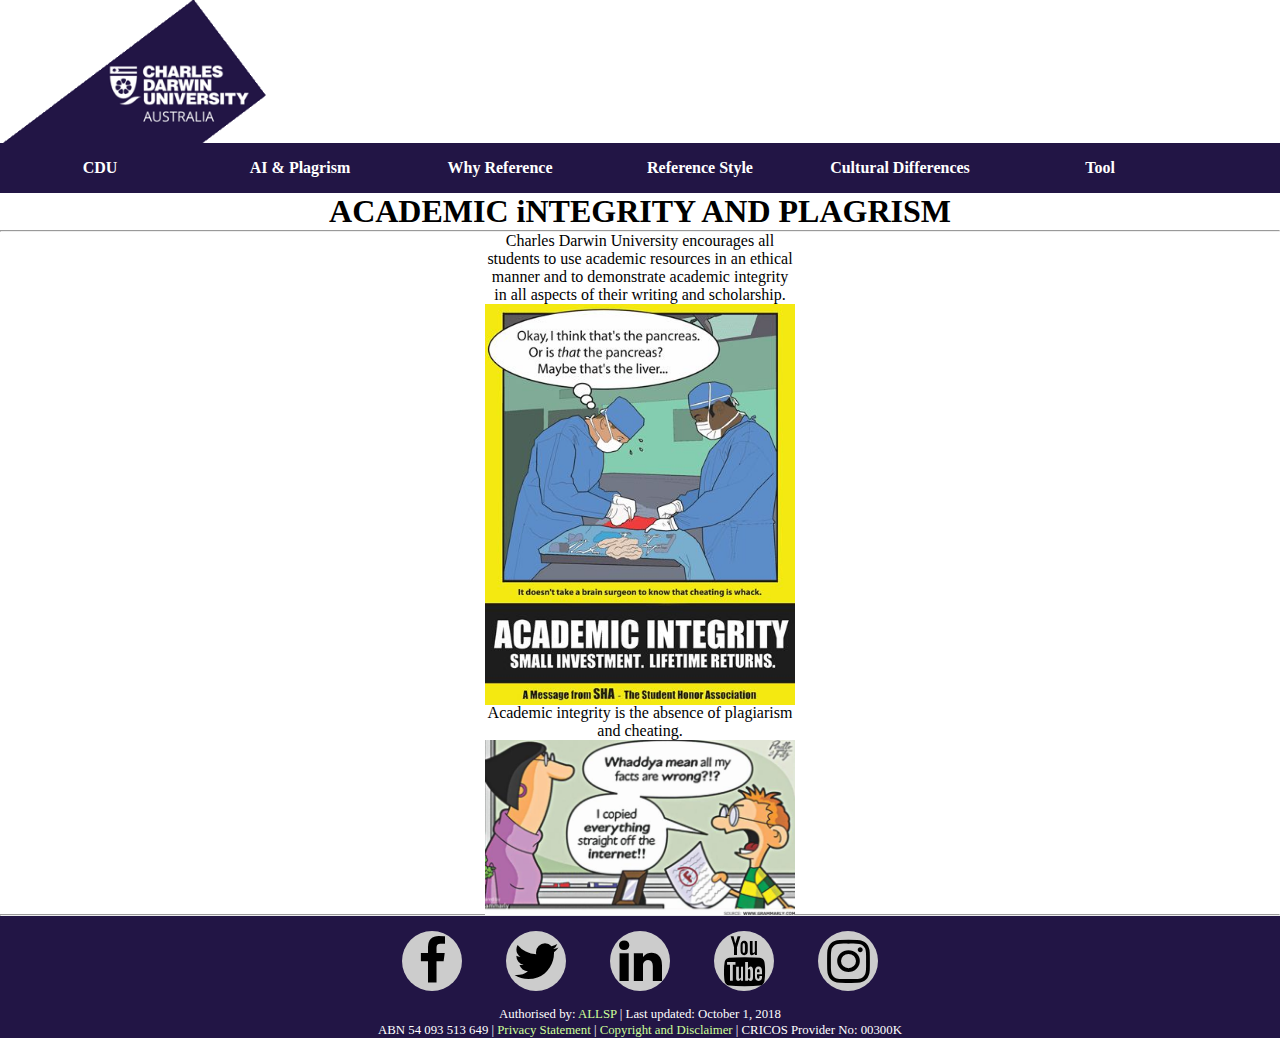
==== ai_p.html @ 27bf928a "navigation bar modifications made Signed-off-by: DahuZhu <zdhnwu@gmail.com>" ====
<!DOCTYPE html>
<html lang="en" dir="ltr">
  <head>
    <meta charset="utf-8">
    <meta name="viewport" content="width=device-width, initial-scale=1">
    <link rel="stylesheet" href="https://cdnjs.cloudflare.com/ajax/libs/font-awesome/4.7.0/css/font-awesome.min.css">
    <link rel="stylesheet" href="css/style.css">
    <script src="js/jquery-2.1.3.min.js" type="text/javascript"></script>
    <title>SKRSKR</title>
  </head>

  <body>
    <section>
      <div class="sec_div_1">
    		<div class="header_img_div">
    			<a href="index.html"><img src="images/cdu_left_logo.png" width="100%" alt="logo" /></a>
    		</div>
      </div>
      <div class="showNav">
        <div class="menu">
          <i class="fa fa-bars"></i>
        </div>
      </div>
      <div class="navTwo">
        <div class="tag" id="tag1">CDU</div>
          <div class="tag tag1" style="display:none">
            <div class="tag1_1"><a href="https://www.cdu.edu.au/">Homepage</a></div>
            <div class="tag1_1"><a href="https://www.cdu.edu.au/library/">Library</a></div>
            <div class="tag1_1"><a href="http://learnline.cdu.edu.au/studyskills/">Studyskills</a></div>
            <div class="tag1_1"><a href="https://online.cdu.edu.au/webapps/portal/execute/tabs/tabAction?tab_tab_group_id=_3_1">Learnline Login</a></div>
          </div>
        <div class="tag" id="tag2"><a class="tagg" href="ai_p.html">AI & Plagrism</a></div>
        <div class="tag" id="tag3"><a class="tagg" href="whyR.html">Why Reference</a></div>
        <div class="tag" id="tag4"><a class="tagg" href="rStyle.html">Reference Style</a></div>
        <div class="tag" id="tag5"><a class="tagg" href="culDif.html">Cultural Differences</a></div>
        <div class="tag" id="tag6"><a class="tagg" href="tool.html">Tool</a></div>
      </div>

      <div class="nav">
        <nav>
          <ul>
            <li><a href="https://www.cdu.edu.au/">CDU</a>
              <ul class = "dropdown">
                <li><a href="https://www.cdu.edu.au/library/">Library</a></li>
                <li><a href="http://learnline.cdu.edu.au/studyskills/">Studyskills</a></li>
                <li><a href="https://online.cdu.edu.au/webapps/portal/execute/tabs/tabAction?tab_tab_group_id=_3_1">Learnline Login</a></li>
              </ul>
            </li>
            <li><a href="ai_p.html">AI & Plagrism</a></li>
            <li><a href="whyR.html">Why Reference</a></li>
            <li><a href="rStyle.html">Reference Style</a></li>
            <li><a href="culDif.html">Cultural Differences</a></li>
            <li><a href="tool.html">Tool</a></li>
    		   </ul>
         </nav>
       </div>

       <div style="width:100%; text-align:center;">
         <div class="">
           <h1 style>ACADEMIC iNTEGRITY AND PLAGRISM</h1>
         </div>
      <hr class="last_hr">
         <div style="width:310px;margin: auto;">
           Charles Darwin University encourages all students to use academic resources in an ethical manner and to demonstrate academic integrity in all aspects of their writing and scholarship.
         </div>
         <div class="subclass_images">
	        <img src="images/ACADEMIC INTEGRITY.jpg" width="310px">
         </div>
         <div style="width:310px;margin: auto;">
          Academic integrity is the absence of plagiarism and cheating.
         </div>

         <div class="subclass_images">
         <img src="images/plagiarism.jpg" width="310px">
         </div>

        <hr class="last_hr">
     	</div>
    </section>

    <footer>
      <div class="footer_all">

        <div class="f_social_icons">
          <ul>
            <li><a href="https://www.facebook.com/home.php#!/CharlesDarwinUniversity" target="blank"><i class="fa fa-facebook"></i></a></li>
            <li><a href="https://twitter.com/CDUni" target="blank"><i class="fa fa-twitter"></i></a></li>
            <li><a href="https://www.linkedin.com/school/charles-darwin-university/" target="blank"><i class="fa fa-linkedin"></i></a></li>
            <li><a href="https://www.youtube.com/channel/UCKCcLzf49llRjQbNq3llFCg" target="blank"><i class="fa fa-youtube"></i></a></li>
            <li><a href="https://www.instagram.com/charlesdarwinuniversity/" target="blank"><i class="fa fa-instagram"></i></a></li>
          </ul>
        </div>
        <div class="footer_sec_1">
          <p>Authorised by: <a href="https://www.cdu.edu.au/academic-language-learning/allsp">ALLSP</a> | Last updated: October 1, 2018</p>
          <p>ABN 54 093 513 649 | <a href="https://www.cdu.edu.au/informationact">Privacy Statement</a> | <a href="https://www.cdu.edu.au/about/copyright">Copyright and Disclaimer</a> | CRICOS Provider No: 00300K</p>
        </div>

      </div>
    </footer>
  </body>


  <script>
	  $(document).ready(function(){
		  $(".showNav").click(function(){
			  $(".navTwo").toggle();
		  });
      $(".tag").each(function(){
        $(this).click(function(){
          var idname = $(this).attr("id");
          $("."+idname).toggle();
        });
      })
      $(window).resize(function(){
			  var windowsize = $(window).width()
			  if(windowsize > 850){
				  $(".navTwo").css("display","none");
			  }
		  })
	  })
	</script>
</html>
---- css/style.css ----
*{
  margin: 0;
  padding: 0;
  /*background-color: #cccccc;*/
}

header{
  overflow: hidden;
}
section{
  height: auto;
}
.sec_div_1{
  width:100%;
  float: left;
}
img{
  margin-bottom: -5px;
}
.header_img_div{
  width:21%;
  float: left;
  min-width: 250px;
}
.navTwo{
  width: 100%;
  overflow: hidden;
  float: left;
  display: none;
}
.nav{
  width:100%;
  float: left;
}
nav{
  margin-top: 0px;
  width: 100%;
  height: 50px;
  background: #221545;
  /*border-top: 1px solid rgba(255, 0, 0, 0.2);
  border-bottom: 1px solid rgba(255, 0, 0, 0.2);*/
  position: sticky; /* sticky the bar at the top */
  top: 0;
  z-index: 50;
}
nav ul{
  display: flex;
  margin: 0;
  padding: 0px;
  overflow: hidden;
  /*float: right;*/
}
nav ul li{
  list-style: none;
  width: 200px;
}
nav ul li a{
  display: block;
  color: #fff;
  background: #221545;
  font-weight: bold;
  text-align: center;
  line-height: 50px;
  text-decoration: none;
}
nav ul li a:hover, nav ul li a:active{
  background: #f00;
}
nav ul li:hover ul.dropdown{
  display: block;
}
nav ul li ul.dropdown{
  display: none; /* Show dropdowns only when hover*/
  position: absolute;
  padding: 0px;
  background-color: #221545;
}
nav ul li ul.dropdown li{
  display: block;
}
.desc{
  width: 90%;
  margin: 5%;
  border: 1px solid green;
  font-size: 1.8rem;
  line-height: 2.2rem;
  font-style: italic;
}

.card{
	width: 100%; float: left; margin-bottom: 20px;
}
.cardFt{
	border:1px solid #000000; box-shadow: 1px 1px 3px 3px #000000; width: 20%; padding: 3%; margin-left: 5%; float: left;
}
.cardSc{
	width: 15%; padding: 3%; margin-left: 5%; float: left; margin-top: 20px;
}

.tag{
	width: 100%;color: #fff; background: #221545; font-weight: bold; font-size: 20px; text-align: center; line-height: 50px; text-decoration: none; min-height: 50px;
}
.tagg{
  color: #fff;
  background: #221545;
  text-decoration: none;
}
.tagg:hover{
  background-color: #221545;
  color: black;
}
.tag:hover{
  background-color: #221545;
  color: black;
}
.tag1_1{
  background-color: #b3b3cc;
  font-size: 15px;
}
.tag1_1:hover{
  background-color: #adebeb;
}
.tag1_1 a{
  color:white;
  text-decoration: none;
}
.tag1_1 a:hover{
  color: #221545;
}


.menu{
  display: none;
}

@media screen and (max-width: 1200px){
  nav ul li{
    list-style: none;
    width: 140px;
  }
  nav ul li a{
    display: block;
    color: #fff;
    background: #221545;
    font-weight: bold;
    text-align: center;
    font-size: 13px;
    line-height: 50px;
    text-decoration: none;
  }
  nav ul li ul.dropdown li{
    display: block;
    width: 140px;
  }
}

@media screen and (max-width: 850px){
	.showNav{
		display:block;
	}
	.showNav{width: 50px; height: 50px; position: absolute; right: 5px; top:45px; text-align: center;}
  .menu{
    display: block;
    background-color: #221545;
    color: #fff;
  }
  .menu:hover{
    background-color: grey;
    color: #221545;
  }
  .menu i{
    width: auto;
    height: auto;
    margin: 10px;
    padding: 5px;
  }
  .nav{
		display: none;
	}

  nav ul li a{
    display: block;
    color: #fff;
    background: #221545;
    font-weight: bold;
    font-size: 0.7rem;
    text-align: center;
    line-height: 50px;
    text-decoration: none;
  }
	.cardFt{
		border:1px solid #000000; box-shadow: 1px 1px 3px 3px #000000; width: 90%; padding: 5px; margin-left: 5%; float: left;
	}
	.cardSc{
		width: 90%; padding: 5px; margin-left: 5%; float: left; margin-top: 20px;
	}
  .desc{
    width: 90%;
    margin: 5%;
    border: 1px solid green;
    font-size: 0.8rem;
    font-weight: bold;
    line-height: 1rem;
    font-style: italic;
  }
}

footer{
  margin: 0px;
  height: auto;
  /*border: 1px solid purple;*/
  background-color: #221545;
  position: relative;
  margin-top: 0px;
}

footer .footer_all{
  height: 100%;
  color: #fff;
  /*background-color: #221545;*/
}

.footer_sec_1{
  text-align: center;
}
.footer_sec_1 p{
  font-size: 0.8rem;
  line-height: 1rem;
}
.footer_sec_1 a{
  text-decoration: none;
  color: #ccff99;
}
.footer_sec_1 a:hover{
  color: red;
}

.f_social_icons{
  width: 100%;
  height: auto;
  margin: 0px 0px;
  padding: 15px 0;
}

.f_social_icons ul{
  text-align: center;
  margin: 0px;
  padding: 0;
  list-style-type: none;
  /*border: 1px solid red;*/
}

.f_social_icons ul li{
  display: inline-block;
  width: 60px;
  height: 60px;
  margin: 0px 20px;
  /*background: rgba(192,192,192,0.8)*/
  background: #cccccc;
  border-radius: 100%;
}

.f_social_icons ul li a{
  display: block;
  color: #000;
  font-size: 50px;
}

.f_social_icons ul li a i{
  line-height: 60px;
}

.f_social_icons ul li:hover{
  background: #3B5998;
}

.f_social_icons ul li a:hover{
  color: #fff;
}
hr{
  margin-bottom: 30px;
}
.last_hr{
  margin-bottom: 0;
}
.subclass_images{

}
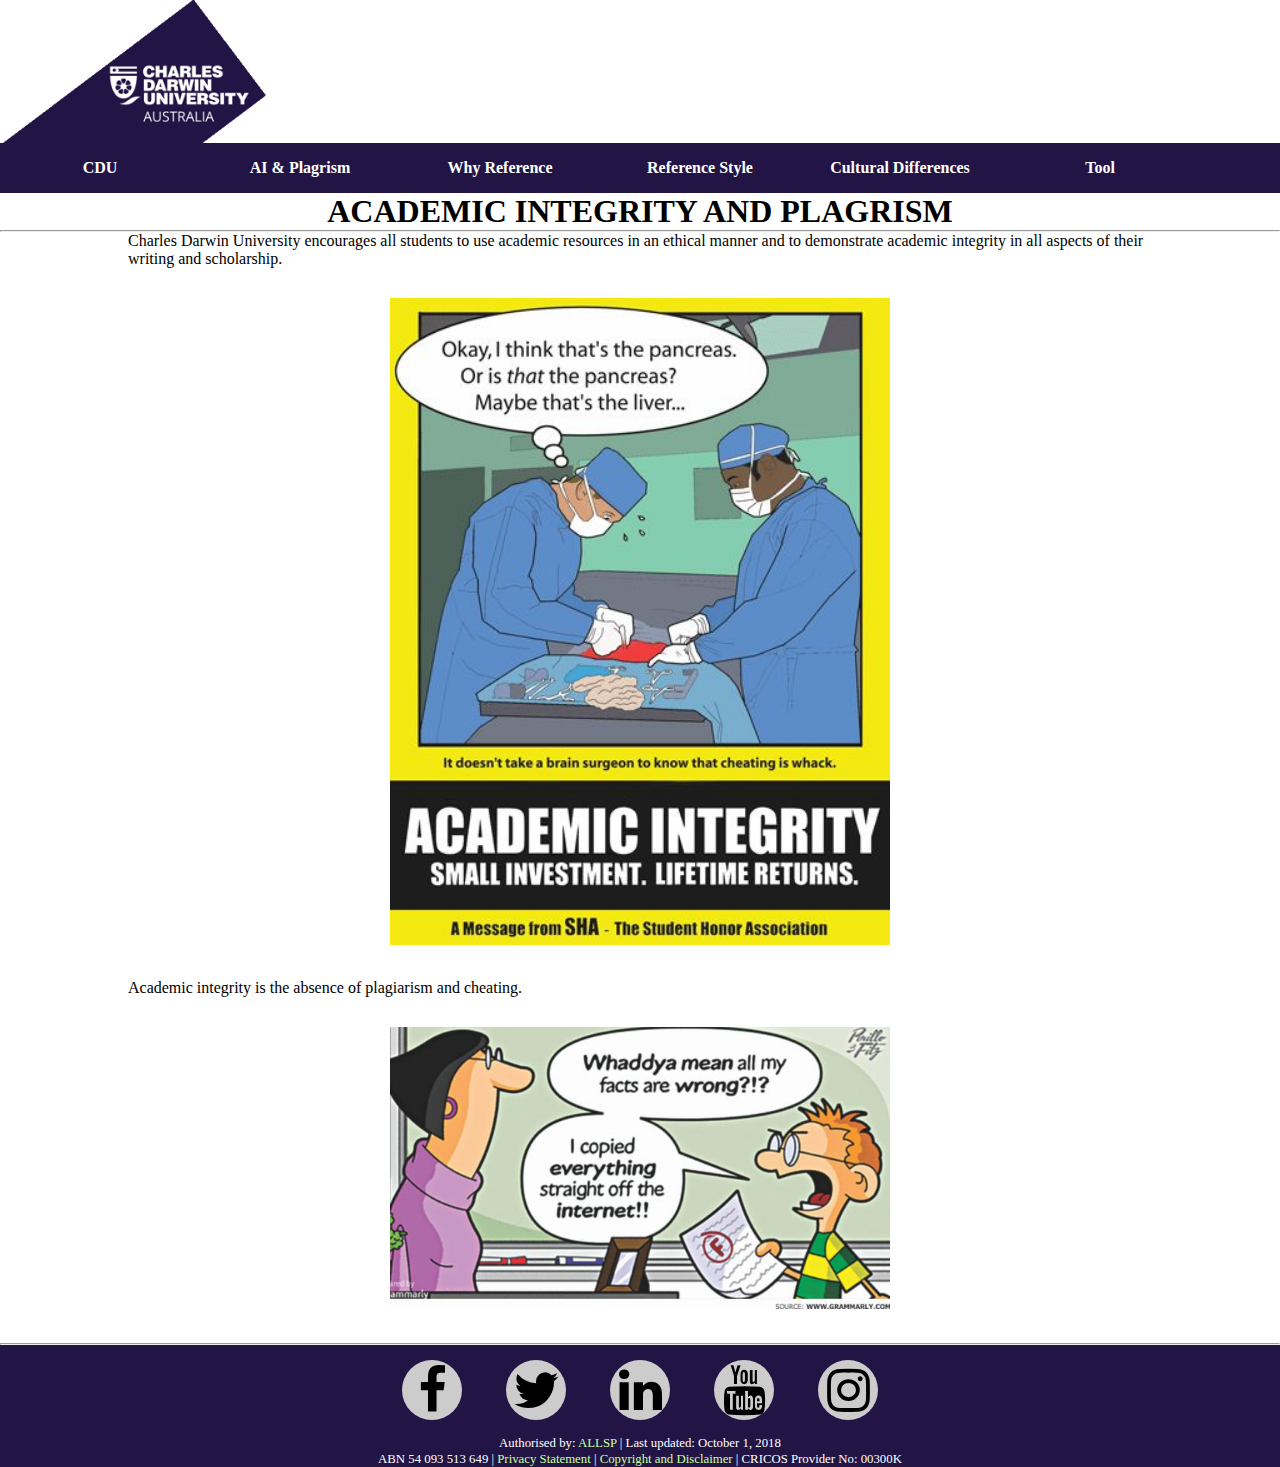
==== commit b780408b: "css changed Signed-off-by: DahuZhu <zdhnwu@gmail.com>" ====
--- a/ai_p.html
+++ b/ai_p.html
@@ -55,23 +55,23 @@
          </nav>
        </div>
 
-       <div style="width:100%; text-align:center;">
+       <div style="width:100%">
          <div class="">
-           <h1 style>ACADEMIC iNTEGRITY AND PLAGRISM</h1>
+           <h1 style="text-align:center">ACADEMIC INTEGRITY AND PLAGRISM</h1>
          </div>
       <hr class="last_hr">
-         <div style="width:310px;margin: auto;">
+         <div style="width:80%; margin: auto;">
            Charles Darwin University encourages all students to use academic resources in an ethical manner and to demonstrate academic integrity in all aspects of their writing and scholarship.
          </div>
          <div class="subclass_images">
-	        <img src="images/ACADEMIC INTEGRITY.jpg" width="310px">
+	        <img class="sub_img" src="images/ACADEMIC INTEGRITY.jpg" width="65%">
          </div>
-         <div style="width:310px;margin: auto;">
-          Academic integrity is the absence of plagiarism and cheating.
+         <div style="width:80%;margin: auto;">
+           Academic integrity is the absence of plagiarism and cheating.
          </div>
 
          <div class="subclass_images">
-         <img src="images/plagiarism.jpg" width="310px">
+           <img class="sub_img" src="images/plagiarism.jpg" width="65%">
          </div>
 
         <hr class="last_hr">
--- a/css/style.css
+++ b/css/style.css
@@ -284,5 +284,11 @@
   margin-bottom: 0;
 }
 .subclass_images{
-
-}
+  padding: 0;
+  margin: 20px auto;
+  text-align: center;
+}
+.subclass_images .sub_img{
+  max-width: 500px;
+  margin: 10px auto;
+}
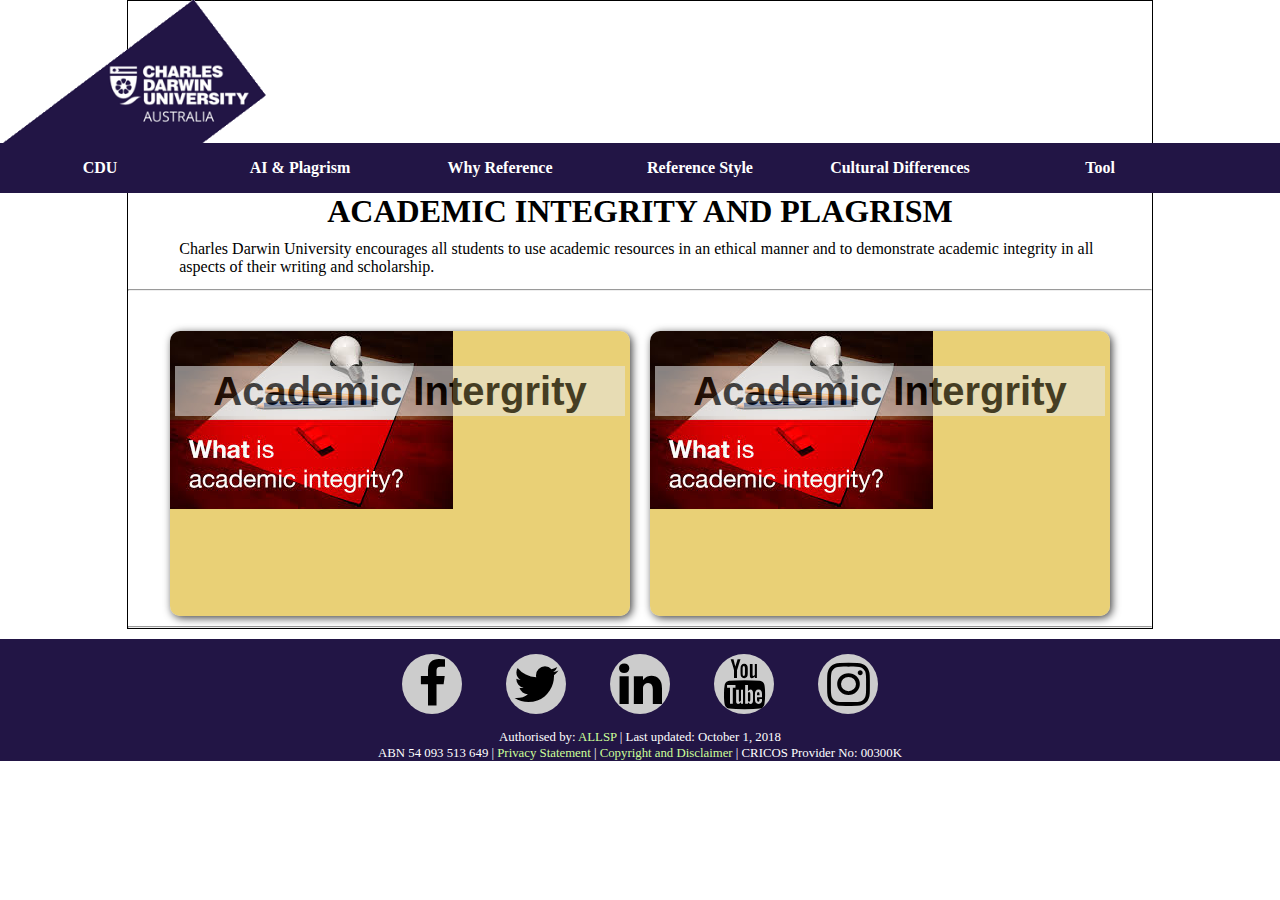
==== commit c7e6ab78: "subsite card added Signed-off-by: DahuZhu <zdhnwu@gmail.com>" ====
--- a/ai_p.html
+++ b/ai_p.html
@@ -55,23 +55,43 @@
          </nav>
        </div>
 
-       <div style="width:100%">
-         <div class="">
-           <h1 style="text-align:center">ACADEMIC INTEGRITY AND PLAGRISM</h1>
-         </div>
-      <hr class="last_hr">
-         <div style="width:80%; margin: auto;">
-           Charles Darwin University encourages all students to use academic resources in an ethical manner and to demonstrate academic integrity in all aspects of their writing and scholarship.
-         </div>
-         <div class="subclass_images">
-	        <img class="sub_img" src="images/ACADEMIC INTEGRITY.jpg" width="65%">
-         </div>
-         <div style="width:80%;margin: auto;">
-           Academic integrity is the absence of plagiarism and cheating.
+       <div class="sub_card_container">
+         <div class="sub_card_desc">
+           <h1 style="text-align:center; margin: 10px auto">ACADEMIC INTEGRITY AND PLAGRISM</h1>
+           <p>Charles Darwin University encourages all students to use academic resources in an ethical manner and to demonstrate academic integrity in all aspects of their writing and scholarship.</p>
          </div>
 
-         <div class="subclass_images">
-           <img class="sub_img" src="images/plagiarism.jpg" width="65%">
+         <hr>
+
+
+         <div class="card card_bg">
+             <div class="title">
+                 <h1>Academic Intergrity</h1>
+             </div>
+             <div class="card_info">CDU APA reference style guide <br> From: <a href="http://libguides.cdu.edu.au/ld.php?content_id=40378641">Click Me</a> </div>
+             <div class="card_desc">
+               <p>APA is an 'author/date' system, so your in-text reference for all formats (book, journal article, web document) consists of the author(s) surname and year of publication. <br>The basics of an in-text reference in APA:
+                 <ul>
+                   <li>Include author or authors and year of publication.</li>
+                   <li>Use round brackets.</li>
+                 </ul>
+               </p>
+             </div>
+         </div>
+
+         <div class="card card_bg">
+             <div class="title">
+                 <h1>Academic Intergrity</h1>
+             </div>
+             <div class="card_info">CDU APA reference style guide <br> From: <a href="http://libguides.cdu.edu.au/ld.php?content_id=40378641">Click Me</a> </div>
+             <div class="card_desc">
+               <p>APA is an 'author/date' system, so your in-text reference for all formats (book, journal article, web document) consists of the author(s) surname and year of publication. <br>The basics of an in-text reference in APA:
+                 <ul>
+                   <li>Include author or authors and year of publication.</li>
+                   <li>Use round brackets.</li>
+                 </ul>
+               </p>
+             </div>
          </div>
 
         <hr class="last_hr">
--- a/css/style.css
+++ b/css/style.css
@@ -87,18 +87,41 @@
   font-style: italic;
 }
 
-.card{
-	width: 100%; float: left; margin-bottom: 20px;
+.card_container{
+	width: 100%;
+  float: left;
+  margin-bottom: 20px;
 }
 .cardFt{
-	border:1px solid #000000; box-shadow: 1px 1px 3px 3px #000000; width: 20%; padding: 3%; margin-left: 5%; float: left;
+	border:1px solid #000000;
+  box-shadow: 1px 1px 3px 3px #000000;
+  width: 20%;
+  padding: 3%;
+  margin-left: 5%;
+  float: left;
 }
 .cardSc{
-	width: 15%; padding: 3%; margin-left: 5%; float: left; margin-top: 20px;
+	width: 15%;
+  padding: 3%;
+  margin-left: 5%;
+  float: left;
+  margin-top: 20px;
+}
+.cardSc:hover{
+  background-color: black;
+  box-shadow: 1px 1px 3px 3px #000000;
 }
 
 .tag{
-	width: 100%;color: #fff; background: #221545; font-weight: bold; font-size: 20px; text-align: center; line-height: 50px; text-decoration: none; min-height: 50px;
+	width: 100%;
+  color: #fff;
+  background: #221545;
+  font-weight: bold;
+  font-size: 20px;
+  text-align: center;
+  line-height: 50px;
+  text-decoration: none;
+  min-height: 50px;
 }
 .tagg{
   color: #fff;
@@ -127,7 +150,6 @@
 .tag1_1 a:hover{
   color: #221545;
 }
-
 
 .menu{
   display: none;
@@ -152,13 +174,24 @@
     display: block;
     width: 140px;
   }
+  .card{
+
+
+  }
 }
 
 @media screen and (max-width: 850px){
 	.showNav{
 		display:block;
 	}
-	.showNav{width: 50px; height: 50px; position: absolute; right: 5px; top:45px; text-align: center;}
+	.showNav{
+    width: 50px;
+    height: 50px;
+    position: absolute;
+    right: 5px;
+    top:45px;
+    text-align: center
+  }
   .menu{
     display: block;
     background-color: #221545;
@@ -189,10 +222,19 @@
     text-decoration: none;
   }
 	.cardFt{
-		border:1px solid #000000; box-shadow: 1px 1px 3px 3px #000000; width: 90%; padding: 5px; margin-left: 5%; float: left;
+		border:1px solid #000000;
+    box-shadow: 1px 1px 3px 3px #000000;
+    width: 90%;
+    padding: 5px;
+    margin-left: 5%;
+    float: left;
 	}
 	.cardSc{
-		width: 90%; padding: 5px; margin-left: 5%; float: left; margin-top: 20px;
+		width: 90%;
+    padding: 5px;
+    margin-left: 5%;
+    float: left;
+    margin-top: 20px;
 	}
   .desc{
     width: 90%;
@@ -203,10 +245,116 @@
     line-height: 1rem;
     font-style: italic;
   }
-}
+  .card{
+    min-height: 180px;
+    min-width: 240px;
+  }
+}
+
+.sub_card_container{
+  width: 80%;
+  margin: auto;
+  border: 1px solid black;
+  margin-bottom: 10px;
+  text-align: center;
+}
+.sub_card_desc{
+  height: auto;
+  width: 90%;
+  margin: 10px auto;
+  text-align: left;
+  padding: 3px;
+  /*border: 1px solid red;*/
+}
+a{
+  text-decoration: none;
+  color: #33afff;
+}
+ul li{
+  list-style: none;
+}
+
+.card {
+  height: auto;
+  width: 85%;
+  max-width: 450px;
+  min-width: 225px;
+  margin: 10px 8px;
+  /*margin: 10px 5% 10px;*/
+  padding: 5px ;
+  border-radius: 10px 10px 10px 10px;
+  background-color: rgba(226, 192, 72, 0.75);
+  box-shadow: 2px 2px 8px rgba(0, 0, 0, 0.75);
+  transition: height 0.4s;
+  display: inline-block;
+}
+.card h1{
+  text-align: center;
+}
+.card_bg{
+  background-image: url("../images/ai.jpg");
+
+  background-repeat: no-repeat;
+}
+.card:hover{
+  opacity: 1;
+  height: 500px;
+}
+.card .title{
+  width: 100%;
+  color: black;
+  padding: 0px auto;
+  margin: 0;
+  font-family: sans-serif;
+  font-size: 20px;
+  line-height: 50px;
+  position: relative;
+  top: 30px;
+  /*left: 0;*/
+  opacity:0.7;
+  background-color: rgba(230, 230, 230, 0.8);
+}
+.card .card_info {
+  color: black;
+  font-family: sans-serif;
+  background-color: rgba(230, 230, 230, 0.8);
+  width: 100%;
+  height: 60px;
+  position: relative;
+  text-align: center;
+  top: 80px;
+  padding-top: 5px;
+  font-size: 20px;
+  opacity: 0;
+  transition: opacity 1s;
+}
+.card:hover .card_info{
+  opacity: 0.8;
+}
+.card_desc {
+  /*border: 1px solid red;*/
+  width: 100%;
+  color: black;
+  height: 160px;
+  padding: 0;
+  font-family: sans-serif;
+  font-size: 17px;
+  line-height: 25px;
+  position: relative;
+  top: 60px;
+  border-radius: 0 0 12px 12px;
+  opacity: 0;
+  transition: top 0.65s, opacity 0.65s cubic-bezier(0.3, 0.6, 0.6, 1);
+}
+.card:hover .card_desc{
+  top: 225px;
+  opacity: 0.8;
+}
+
 
 footer{
   margin: 0px;
+  padding: 0;
   height: auto;
   /*border: 1px solid purple;*/
   background-color: #221545;
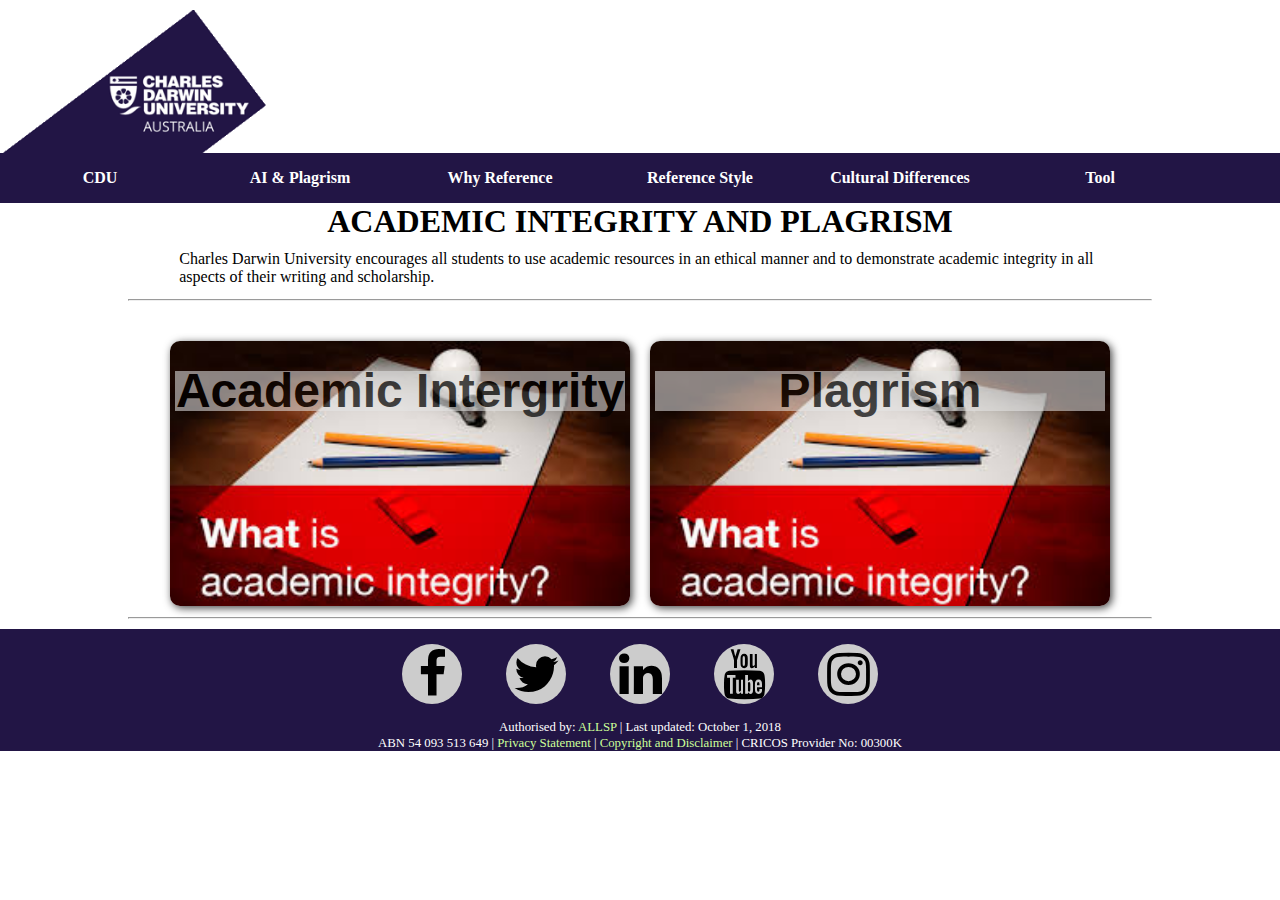
==== commit e86e8d5f: "card modifications made Signed-off-by: DahuZhu <zdhnwu@gmail.com>" ====
--- a/ai_p.html
+++ b/ai_p.html
@@ -70,10 +70,10 @@
              </div>
              <div class="card_info">CDU APA reference style guide <br> From: <a href="http://libguides.cdu.edu.au/ld.php?content_id=40378641">Click Me</a> </div>
              <div class="card_desc">
-               <p>APA is an 'author/date' system, so your in-text reference for all formats (book, journal article, web document) consists of the author(s) surname and year of publication. <br>The basics of an in-text reference in APA:
+               <p class="card_p">APA is an 'author/date' system, so your in-text reference for all formats (book, journal article, web document) consists of the author(s) surname and year of publication. <br>The basics of an in-text reference in APA:
                  <ul>
-                   <li>Include author or authors and year of publication.</li>
-                   <li>Use round brackets.</li>
+                   <li><p class="card_p">Include author or authors and year of publication.</p></li>
+                   <li><p class="card_p">Use round brackets.</p></li>
                  </ul>
                </p>
              </div>
@@ -81,14 +81,14 @@
 
          <div class="card card_bg">
              <div class="title">
-                 <h1>Academic Intergrity</h1>
+                 <h1>Plagrism</h1>
              </div>
              <div class="card_info">CDU APA reference style guide <br> From: <a href="http://libguides.cdu.edu.au/ld.php?content_id=40378641">Click Me</a> </div>
              <div class="card_desc">
-               <p>APA is an 'author/date' system, so your in-text reference for all formats (book, journal article, web document) consists of the author(s) surname and year of publication. <br>The basics of an in-text reference in APA:
+               <p class="card_p">APA is an 'author/date' system, so your in-text reference for all formats (book, journal article, web document) consists of the author(s) surname and year of publication. <br>The basics of an in-text reference in APA:
                  <ul>
-                   <li>Include author or authors and year of publication.</li>
-                   <li>Use round brackets.</li>
+                   <li><p class="card_p">Include author or authors and year of publication.</p></li>
+                   <li><p class="card_p">Use round brackets.</p></li>
                  </ul>
                </p>
              </div>
--- a/css/style.css
+++ b/css/style.css
@@ -155,6 +155,110 @@
   display: none;
 }
 
+
+
+.sub_card_container{
+  width: 80%;
+  margin: auto;
+  /*border: 1px solid black;*/
+  margin-bottom: 10px;
+  text-align: center;
+}
+.sub_card_desc{
+  height: auto;
+  width: 90%;
+  margin: 10px auto;
+  text-align: left;
+  padding: 3px;
+  /*border: 1px solid red;*/
+}
+a{
+  text-decoration: none;
+  color: #33afff;
+}
+ul li{
+  list-style: none;
+}
+
+.card {
+  width: 85%;
+  max-width: 450px;
+  min-width: 225px;
+  margin: 10px 8px;
+  /*margin: 10px 5% 10px;*/
+  padding: 5px ;
+  border-radius: 10px 10px 10px 10px;
+  background-color: rgba(226, 192, 72, 0.75);
+  box-shadow: 2px 2px 8px rgba(0, 0, 0, 0.75);
+  transition: height 0.4s;
+  display: inline-block;
+}
+.card h1{
+  text-align: center;
+}
+.card_bg{
+  background-image: url("../images/ai.jpg");
+  background-size: 100% auto;
+  background-repeat: no-repeat;
+}
+.card:hover{
+  opacity: 1;
+  height: 500px;
+}
+.card .title{
+  width: 100%;
+  color: black;
+  padding: 0px auto;
+  margin: 0;
+  font-family: sans-serif;
+  font-size: 24px;
+  line-height: 40px;
+  position: relative;
+  top: 25px;
+  /*left: 0;*/
+  opacity:0.7;
+  background-color: rgba(230, 230, 230, 0.8);
+}
+.card .card_info {
+  color: black;
+  font-family: sans-serif;
+  background-color: rgba(230, 230, 230, 0.8);
+  width: 100%;
+  height: 60px;
+  position: relative;
+  text-align: center;
+  top: 165px;
+  padding-top: 5px;
+  font-size: 20px;
+  opacity: 0;
+  transition: opacity 1s;
+}
+.card:hover .card_info{
+  opacity: 0.8;
+}
+.card_desc {
+  /*border: 1px solid red;*/
+  width: 100%;
+  color: black;
+  height: 150px;
+  padding: 0;
+  font-family: sans-serif;
+  font-size: 18px;
+  line-height: 24px;
+  position: relative;
+  top: 50px;
+  border-radius: 0 0 12px 12px;
+  opacity: 0;
+  transition: top 0.65s, opacity 0.65s cubic-bezier(0.3, 0.6, 0.6, 1);
+}
+.card:hover .card_desc{
+  top: 200px;
+  opacity: 0.8;
+}
+.card_p{
+  text-align: left;
+}
+
 @media screen and (max-width: 1200px){
   nav ul li{
     list-style: none;
@@ -173,10 +277,6 @@
   nav ul li ul.dropdown li{
     display: block;
     width: 140px;
-  }
-  .card{
-
-
   }
 }
 
@@ -245,111 +345,97 @@
     line-height: 1rem;
     font-style: italic;
   }
+}
+
+@media screen and (max-width: 414px){
   .card{
-    min-height: 180px;
-    min-width: 240px;
-  }
-}
-
-.sub_card_container{
-  width: 80%;
-  margin: auto;
-  border: 1px solid black;
-  margin-bottom: 10px;
-  text-align: center;
-}
-.sub_card_desc{
-  height: auto;
-  width: 90%;
-  margin: 10px auto;
-  text-align: left;
-  padding: 3px;
-  /*border: 1px solid red;*/
-}
-a{
-  text-decoration: none;
-  color: #33afff;
-}
-ul li{
-  list-style: none;
-}
-
-.card {
-  height: auto;
-  width: 85%;
-  max-width: 450px;
-  min-width: 225px;
-  margin: 10px 8px;
-  /*margin: 10px 5% 10px;*/
-  padding: 5px ;
-  border-radius: 10px 10px 10px 10px;
-  background-color: rgba(226, 192, 72, 0.75);
-  box-shadow: 2px 2px 8px rgba(0, 0, 0, 0.75);
-  transition: height 0.4s;
-  display: inline-block;
-}
-.card h1{
-  text-align: center;
-}
-.card_bg{
-  background-image: url("../images/ai.jpg");
-
-  background-repeat: no-repeat;
-}
-.card:hover{
-  opacity: 1;
-  height: 500px;
-}
-.card .title{
-  width: 100%;
-  color: black;
-  padding: 0px auto;
-  margin: 0;
-  font-family: sans-serif;
-  font-size: 20px;
-  line-height: 50px;
-  position: relative;
-  top: 30px;
-  /*left: 0;*/
-  opacity:0.7;
-  background-color: rgba(230, 230, 230, 0.8);
-}
-.card .card_info {
-  color: black;
-  font-family: sans-serif;
-  background-color: rgba(230, 230, 230, 0.8);
-  width: 100%;
-  height: 60px;
-  position: relative;
-  text-align: center;
-  top: 80px;
-  padding-top: 5px;
-  font-size: 20px;
-  opacity: 0;
-  transition: opacity 1s;
-}
-.card:hover .card_info{
-  opacity: 0.8;
-}
-.card_desc {
-  /*border: 1px solid red;*/
-  width: 100%;
-  color: black;
-  height: 160px;
-  padding: 0;
-  font-family: sans-serif;
-  font-size: 17px;
-  line-height: 25px;
-  position: relative;
-  top: 60px;
-  border-radius: 0 0 12px 12px;
-  opacity: 0;
-  transition: top 0.65s, opacity 0.65s cubic-bezier(0.3, 0.6, 0.6, 1);
-}
-.card:hover .card_desc{
-  top: 225px;
-  opacity: 0.8;
-}
+    height: 172px;
+    max-height: 290px;
+  }
+  .card .title{
+    color: black;
+    font-size: 14px;
+    line-height: 18px;
+  }
+  .card .card_info {
+    height: 28px;
+    position: relative;
+    text-align: center;
+    top: 110px;
+    font-size: 13px;
+  }
+  .card_desc {
+    height: 100px;
+    font-size: 12px;
+    line-height: 14px;
+    position: relative;
+    top: 0px;
+  }
+  .card:hover .card_desc{
+    top: 140px;
+  }
+}
+
+@media screen and (max-width: 375px){
+  .card{
+    /*height: 240px;*/
+    height: 150px;
+    max-height: 280px;
+  }
+  .card .title{
+    color: black;
+    font-size: 12px;
+    line-height: 15px;
+  }
+  .card .card_info {
+    height: 26px;
+    position: relative;
+    text-align: center;
+    top: 100px;
+    font-size: 12px;
+  }
+  .card_desc {
+    height: 100px;
+    font-size: 12px;
+    line-height: 14px;
+    position: relative;
+    top: 0px;
+  }
+  .card:hover .card_desc{
+    top: 120px;
+  }
+}
+
+@media screen and (max-width: 320px){
+  .card{
+    /*height: 240px;*/
+    height: 138px;
+    max-height: 250px
+  }
+  .card .title{
+    color: black;
+    font-size: 10px;
+    line-height: 14px;
+  }
+  .card .card_info {
+    height: 24px;
+    position: relative;
+    text-align: center;
+    top: 90px;
+    font-size: 10px;
+  }
+  .card_desc {
+    height: 100px;
+    font-size: 10px;
+    line-height: 12px;
+    position: relative;
+    top: 0px;
+  }
+  .card:hover .card_desc{
+    top: 110px;
+  }
+}
+
 
 
 footer{
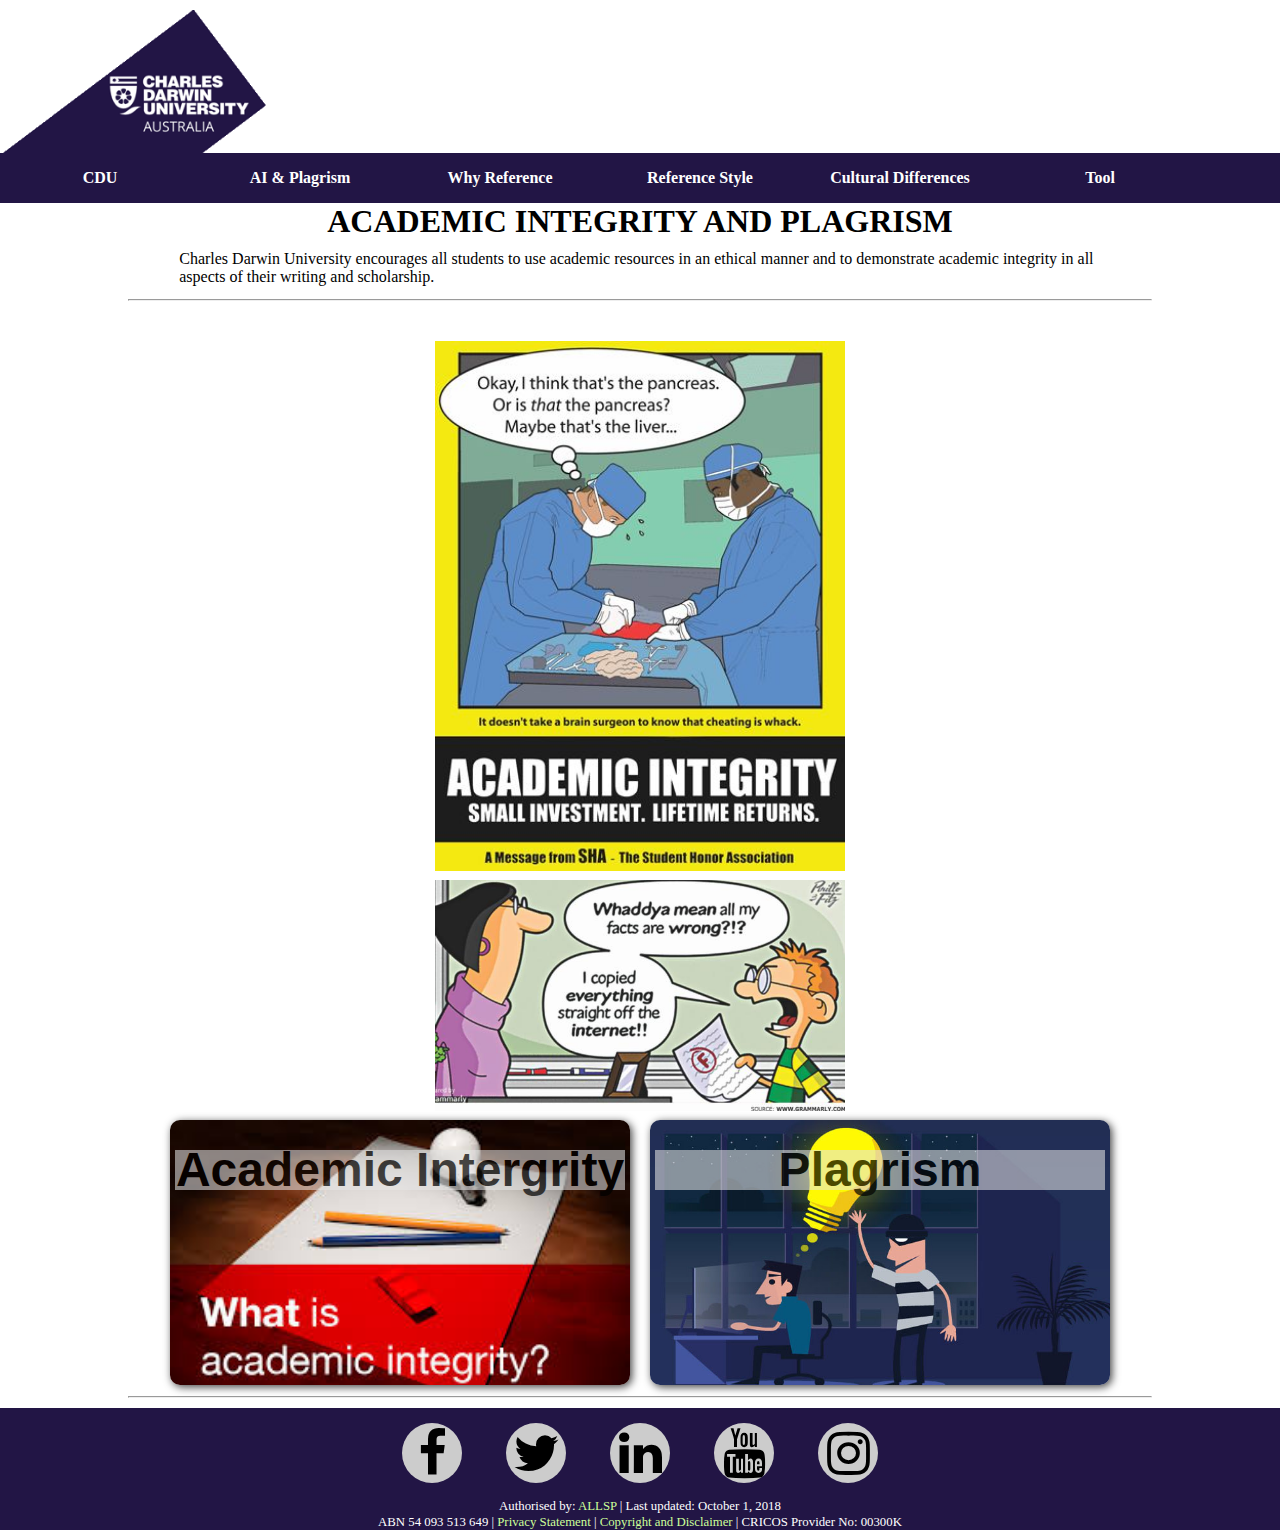
==== commit 29317e9e: "card style added Signed-off-by: DahuZhu <zdhnwu@gmail.com>" ====
--- a/ai_p.html
+++ b/ai_p.html
@@ -63,8 +63,12 @@
 
          <hr>
 
+         <div class="images">
+           <img src="images/ACADEMIC INTEGRITY.jpg" alt="ai">
+           <img src="images/plagrism.jpg" alt="p">
+         </div>
 
-         <div class="card card_bg">
+         <div class="card card_bg_ai">
              <div class="title">
                  <h1>Academic Intergrity</h1>
              </div>
@@ -79,7 +83,7 @@
              </div>
          </div>
 
-         <div class="card card_bg">
+         <div class="card card_bg_pla">
              <div class="title">
                  <h1>Plagrism</h1>
              </div>
--- a/css/style.css
+++ b/css/style.css
@@ -196,11 +196,29 @@
 .card h1{
   text-align: center;
 }
-.card_bg{
+.card_bg_ai{
   background-image: url("../images/ai.jpg");
   background-size: 100% auto;
   background-repeat: no-repeat;
 }
+.card_bg_pla{
+  background-image: url("../images/plagrismb.jpg");
+  background-size: 100% auto;
+  background-repeat: no-repeat;
+}
+
+
+.card_bg_en{
+  background-image: url("../images/EndNote.jpg");
+  background-size: 100% auto;
+  background-repeat: no-repeat;
+}
+.card_bg_ent{
+  background-image: url("../images/tutorial.png");
+  background-size: 100% auto;
+  background-repeat: no-repeat;
+}
+
 .card:hover{
   opacity: 1;
   height: 500px;
@@ -259,6 +277,16 @@
   text-align: left;
 }
 
+.images{
+  margin: 0 auto;
+  width: 40%;
+  min-width: 220px;
+}
+.images img{
+  width: 100%;
+  text-align: center;
+  margin-top: 10px;
+}
 @media screen and (max-width: 1200px){
   nav ul li{
     list-style: none;
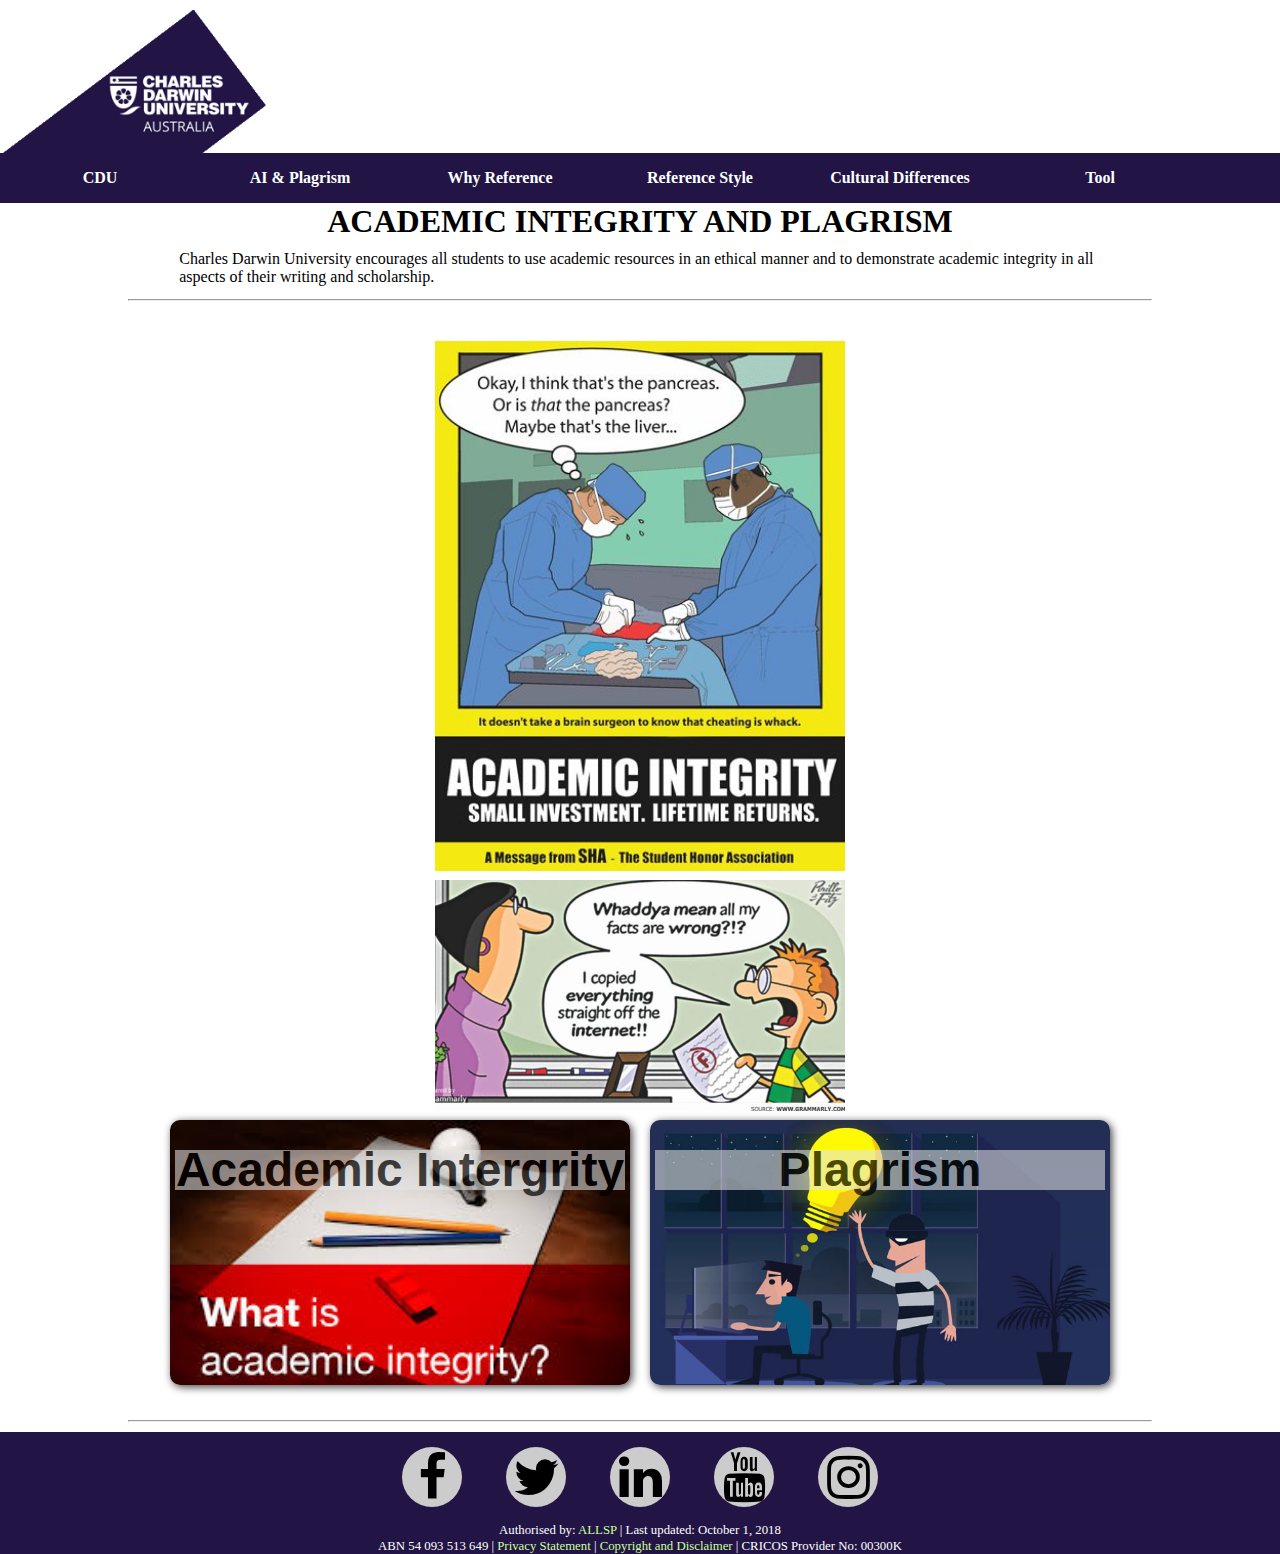
==== commit e3696a62: "Content adding Signed-off-by: WM312081 <perfect.3betty@gmail.com>" ====
--- a/ai_p.html
+++ b/ai_p.html
@@ -72,12 +72,15 @@
              <div class="title">
                  <h1>Academic Intergrity</h1>
              </div>
-             <div class="card_info">CDU APA reference style guide <br> From: <a href="http://libguides.cdu.edu.au/ld.php?content_id=40378641">Click Me</a> </div>
+             <div class="card_info">The core set of five values and principles that are the foundation of the University’s mission</div>
              <div class="card_desc">
-               <p class="card_p">APA is an 'author/date' system, so your in-text reference for all formats (book, journal article, web document) consists of the author(s) surname and year of publication. <br>The basics of an in-text reference in APA:
+               <p class="card_p">These five core values underpin how students act and behave and adherence to them is a measure of the value of their degree. They are:
                  <ul>
-                   <li><p class="card_p">Include author or authors and year of publication.</p></li>
-                   <li><p class="card_p">Use round brackets.</p></li>
+                   <li><p class="card_p"><span style="font-weight: bold">Honesty</span></p></li>
+                   <li><p class="card_p"><span style="font-weight: bold">Trust</span></p></li>
+                   <li><p class="card_p"><span style="font-weight: bold">Fairness</span></p></li>
+                   <li><p class="card_p"><span style="font-weight: bold">Respect</span></p></li>
+                   <li><p class="card_p"><span style="font-weight: bold">Responsibility</span></p></li>
                  </ul>
                </p>
              </div>
@@ -87,12 +90,13 @@
              <div class="title">
                  <h1>Plagrism</h1>
              </div>
-             <div class="card_info">CDU APA reference style guide <br> From: <a href="http://libguides.cdu.edu.au/ld.php?content_id=40378641">Click Me</a> </div>
+             <div class="card_info">This is more than just another form of cheating. It is literary theft. It is stealing someone else's work</a> </div>
              <div class="card_desc">
-               <p class="card_p">APA is an 'author/date' system, so your in-text reference for all formats (book, journal article, web document) consists of the author(s) surname and year of publication. <br>The basics of an in-text reference in APA:
+               <p class="card_p">The referencing and citation of sources is a fundamental convention of scholarly research and publication. Acknowledging your sources is an opportunity to establish your credibility as an academic. <br>Plagiarism involves:
                  <ul>
-                   <li><p class="card_p">Include author or authors and year of publication.</p></li>
-                   <li><p class="card_p">Use round brackets.</p></li>
+                   <li><p class="card_p"><span style="font-weight: bold">Failure to credit the source</span></p></li>
+                   <li><p class="card_p"><span style="font-weight: bold">Presenting work of others as your own</span></p></li>
+                   <li><p class="card_p"><span style="font-weight: bold">Unauthorised collaboration (collusion)</span></p></li>
                  </ul>
                </p>
              </div>
--- a/css/style.css
+++ b/css/style.css
@@ -177,7 +177,7 @@
   color: #33afff;
 }
 ul li{
-  list-style: none;
+  /*list-style: none;*/
 }
 
 .card {
@@ -206,8 +206,41 @@
   background-size: 100% auto;
   background-repeat: no-repeat;
 }
-
-
+.card_bg_imp{
+  background-image: url("../images/ai.jpg");
+  background-size: 100% auto;
+  background-repeat: no-repeat;
+}
+.card_bg_re{
+  background-image: url("../images/plagrismb.jpg");
+  background-size: 100% auto;
+  background-repeat: no-repeat;
+}
+.card_bg_apa{
+  background-image: url("../images/plagrismb.jpg");
+  background-size: 100% auto;
+  background-repeat: no-repeat;
+}
+.card_bg_hav{
+  background-image: url("../images/ai.jpg");
+  background-size: 100% auto;
+  background-repeat: no-repeat;
+}
+.card_bg_other{
+  background-image: url("../images/plagrismb.jpg");
+  background-size: 100% auto;
+  background-repeat: no-repeat;
+}
+.card_bg_pro{
+  background-image: url("../images/ai.jpg");
+  background-size: 100% auto;
+  background-repeat: no-repeat;
+}
+.card_bg_avo{
+  background-image: url("../images/plagrismb.jpg");
+  background-size: 100% auto;
+  background-repeat: no-repeat;
+}
 .card_bg_en{
   background-image: url("../images/EndNote.jpg");
   background-size: 100% auto;
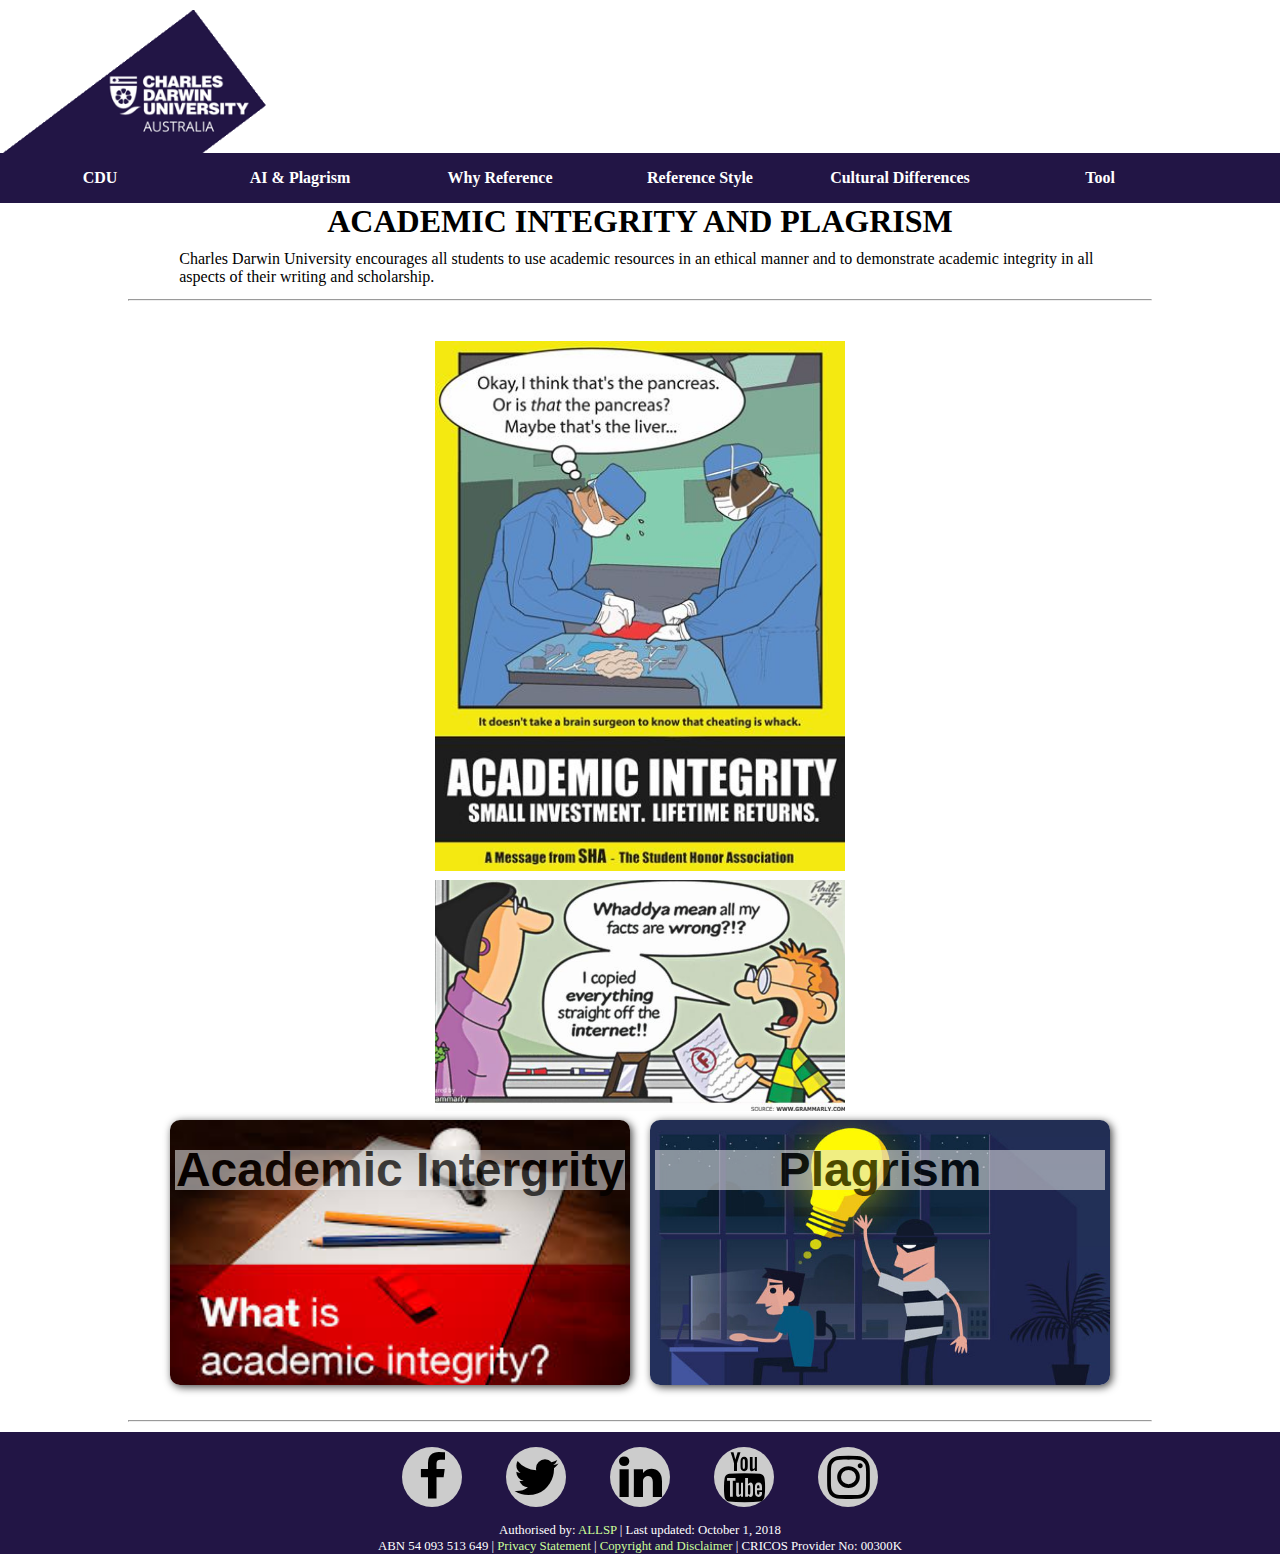
==== commit 71f207a4: "card position changed, text added Signed-off-by: WM312081 <perfect.3betty@gmail.com>" ====
--- a/ai_p.html
+++ b/ai_p.html
@@ -72,7 +72,7 @@
              <div class="title">
                  <h1>Academic Intergrity</h1>
              </div>
-             <div class="card_info">The core set of five values and principles that are the foundation of the University’s mission</div>
+             <div class="card_info">Five values and principles</div>
              <div class="card_desc">
                <p class="card_p">These five core values underpin how students act and behave and adherence to them is a measure of the value of their degree. They are:
                  <ul>
@@ -90,7 +90,7 @@
              <div class="title">
                  <h1>Plagrism</h1>
              </div>
-             <div class="card_info">This is more than just another form of cheating. It is literary theft. It is stealing someone else's work</a> </div>
+             <div class="card_info">This is more than just another form of cheating. It is literary theft.</a> </div>
              <div class="card_desc">
                <p class="card_p">The referencing and citation of sources is a fundamental convention of scholarly research and publication. Acknowledging your sources is an opportunity to establish your credibility as an academic. <br>Plagiarism involves:
                  <ul>
--- a/css/style.css
+++ b/css/style.css
@@ -174,10 +174,13 @@
 }
 a{
   text-decoration: none;
-  color: #33afff;
+  color: blue;
+}
+a:hover{
+  color:red;
 }
 ul li{
-  /*list-style: none;*/
+  list-style: none;
 }
 
 .card {
@@ -411,7 +414,7 @@
 @media screen and (max-width: 414px){
   .card{
     height: 172px;
-    max-height: 290px;
+    max-height: 310px;
   }
   .card .title{
     color: black;
@@ -433,7 +436,7 @@
     top: 0px;
   }
   .card:hover .card_desc{
-    top: 140px;
+    top: 132px;
   }
 }
 
@@ -441,7 +444,7 @@
   .card{
     /*height: 240px;*/
     height: 150px;
-    max-height: 280px;
+    max-height: 290px;
   }
   .card .title{
     color: black;
@@ -464,6 +467,36 @@
   }
   .card:hover .card_desc{
     top: 120px;
+  }
+}
+
+@media screen and (max-width: 360px){
+  .card{
+    /*height: 240px;*/
+    height: 150px;
+    max-height: 300px;
+  }
+  .card .title{
+    color: black;
+    font-size: 12px;
+    line-height: 15px;
+  }
+  .card .card_info {
+    height: 26px;
+    position: relative;
+    text-align: center;
+    top: 100px;
+    font-size: 12px;
+  }
+  .card_desc {
+    height: 100px;
+    font-size: 12px;
+    line-height: 14px;
+    position: relative;
+    top: 0px;
+  }
+  .card:hover .card_desc{
+    top: 115px;
   }
 }
 
@@ -486,14 +519,14 @@
     font-size: 10px;
   }
   .card_desc {
-    height: 100px;
+    height: 110px;
     font-size: 10px;
     line-height: 12px;
     position: relative;
     top: 0px;
   }
   .card:hover .card_desc{
-    top: 110px;
+    top: 103px;
   }
 }
 
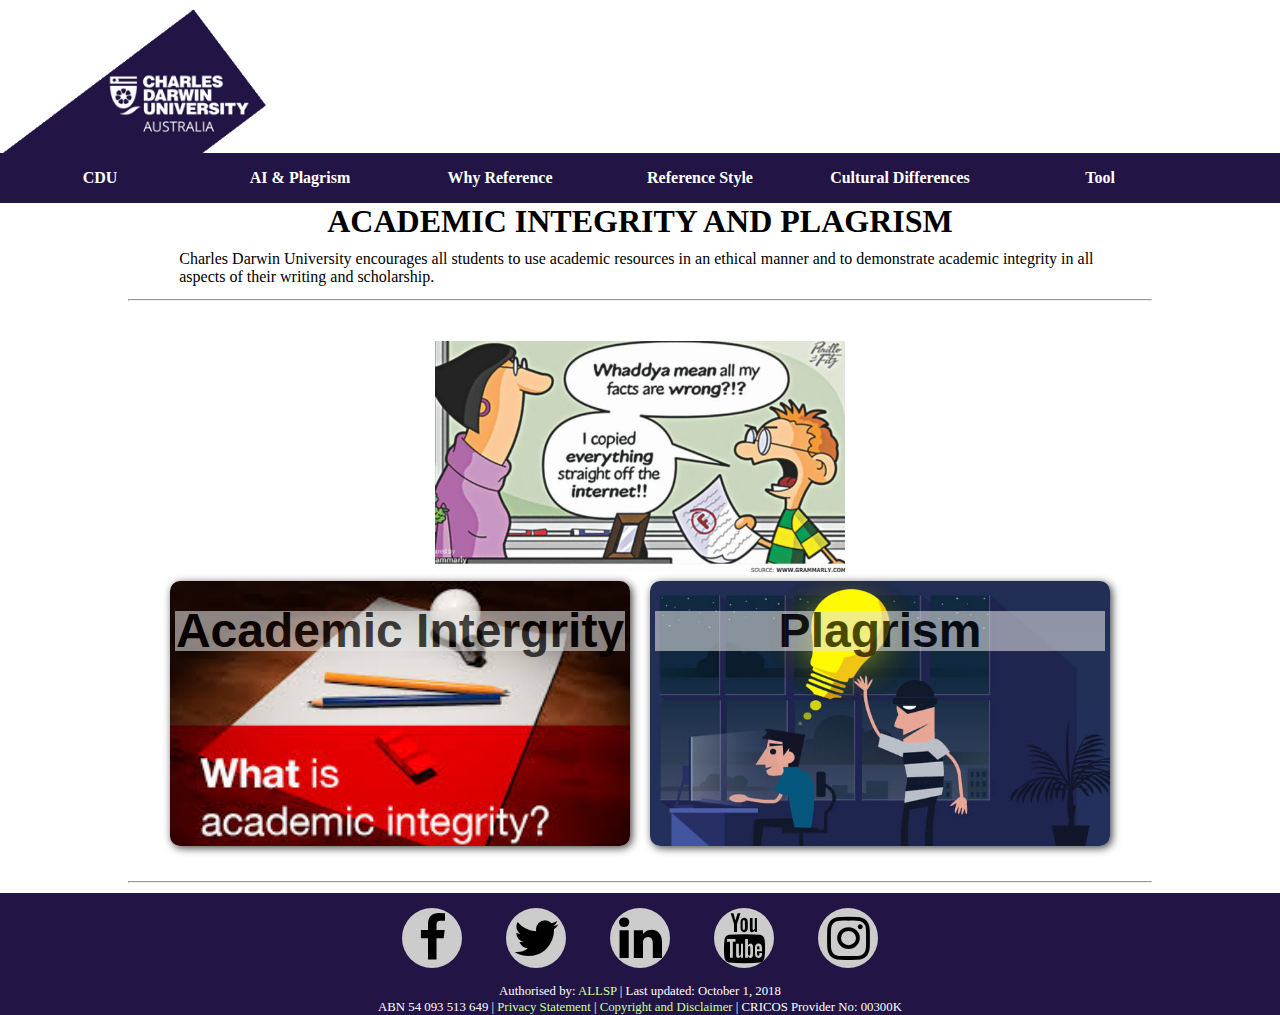
==== commit 7c7219ce: "Change image Signed-off-by: WM312081 <perfect.3betty@gmail.com>" ====
--- a/ai_p.html
+++ b/ai_p.html
@@ -64,7 +64,6 @@
          <hr>
 
          <div class="images">
-           <img src="images/ACADEMIC INTEGRITY.jpg" alt="ai">
            <img src="images/plagrism.jpg" alt="p">
          </div>
 
--- a/css/style.css
+++ b/css/style.css
@@ -175,9 +175,6 @@
 a{
   text-decoration: none;
   color: blue;
-}
-a:hover{
-  color:red;
 }
 ul li{
   list-style: none;
@@ -210,37 +207,37 @@
   background-repeat: no-repeat;
 }
 .card_bg_imp{
-  background-image: url("../images/ai.jpg");
+  background-image: url("../images/bg.jpg");
   background-size: 100% auto;
   background-repeat: no-repeat;
 }
 .card_bg_re{
-  background-image: url("../images/plagrismb.jpg");
+  background-image: url("../images/bg1.jpg");
   background-size: 100% auto;
   background-repeat: no-repeat;
 }
 .card_bg_apa{
-  background-image: url("../images/plagrismb.jpg");
+  background-image: url("../images/bg2.jpg");
   background-size: 100% auto;
   background-repeat: no-repeat;
 }
 .card_bg_hav{
-  background-image: url("../images/ai.jpg");
+  background-image: url("../images/bg3.jpg");
   background-size: 100% auto;
   background-repeat: no-repeat;
 }
 .card_bg_other{
-  background-image: url("../images/plagrismb.jpg");
+  background-image: url("../images/bg4.jpg");
   background-size: 100% auto;
   background-repeat: no-repeat;
 }
 .card_bg_pro{
-  background-image: url("../images/ai.jpg");
+  background-image: url("../images/bg5.png");
   background-size: 100% auto;
   background-repeat: no-repeat;
 }
 .card_bg_avo{
-  background-image: url("../images/plagrismb.jpg");
+  background-image: url("../images/bg6.jpg");
   background-size: 100% auto;
   background-repeat: no-repeat;
 }
